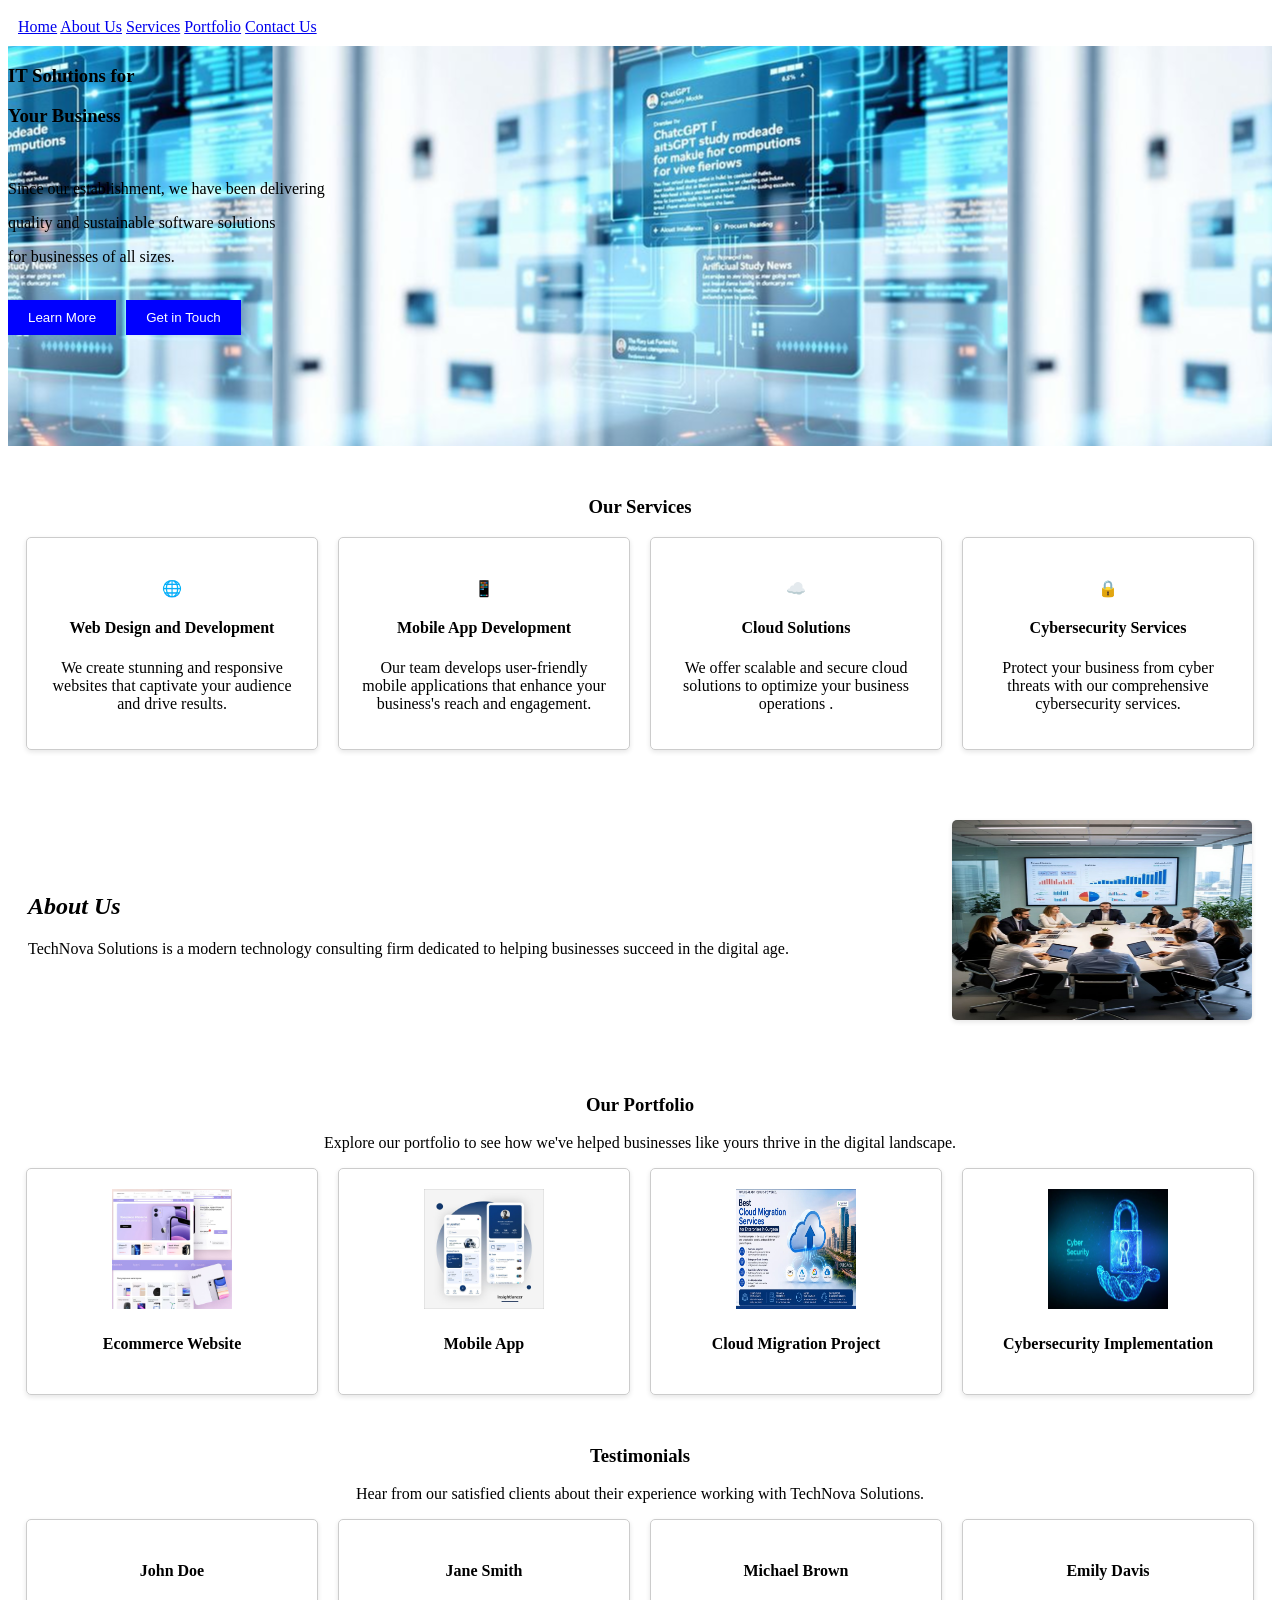
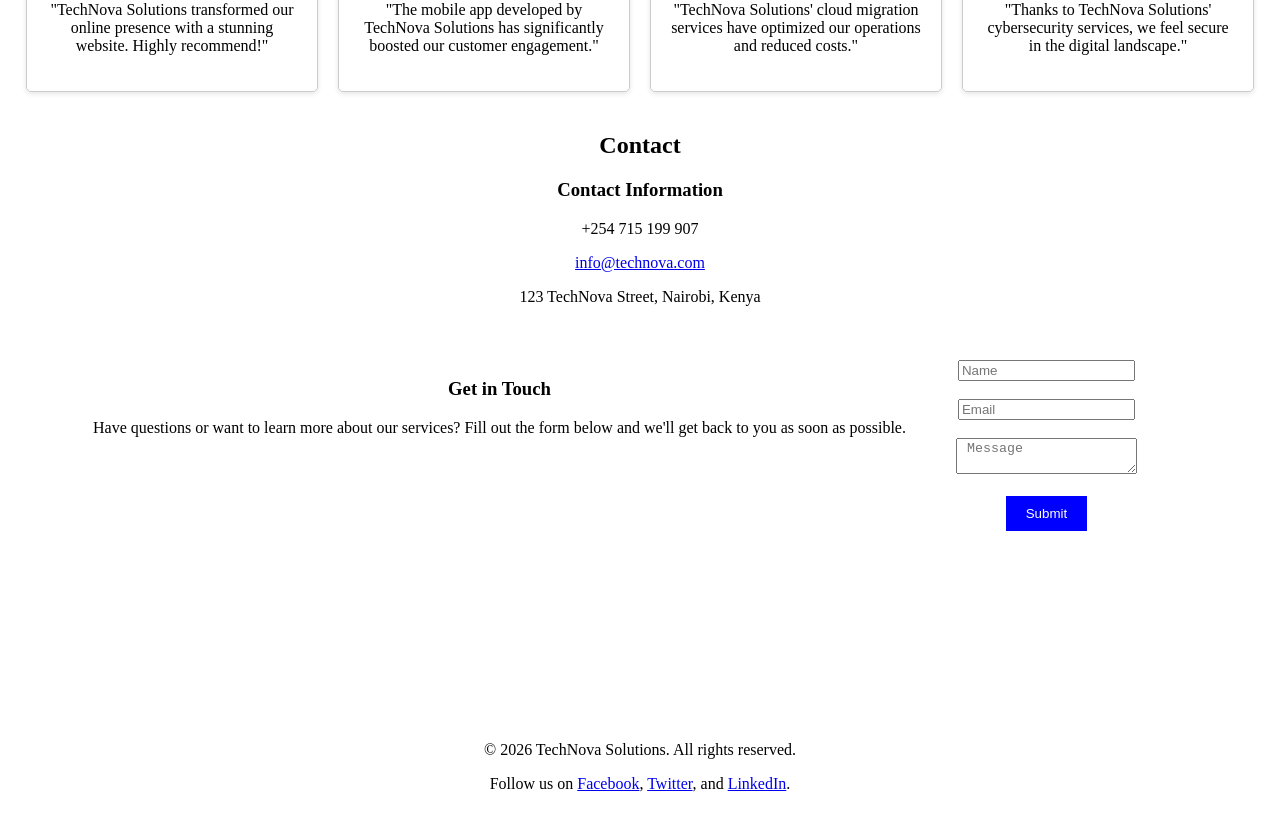
==== TechNova.html @ 7280eea5 "techstar" ====
<!doctype html>
<html lang="en">
  <head>
    <meta charset="UTF-8" />
    <meta name="viewport" content="width=device-width, initial-scale=1.0" />
    <title>Technova Solutions</title>
    <style>
     
      body {
        background-color: white;
        color: black;
      }
     
      
      .nav {
        background-color: white;
        color: black;
        padding: 10px;
      }
      .hero {
       
        background-position: center;
        height: 400px;
        text-align: left;
         display: flex;
         background-image: url("first image2.jpg");
      }
      

      
      .learn {
        background-color: blue;
        color: white;
        padding: 10px 20px;
        border: none;
        cursor: pointer;
      }
      .get-in-touch {
        background-color: blue;
        color: white;
        padding: 10px 20px;
        border: none;
        cursor: pointer;
      }
      .button {
        display: flex;
        gap: 10px;
      }
      .service-title {
        text-align: center;
        margin-top: 50px;
      }
      .cards-container {
        display: flex;
        justify-content: center;
        gap: 20px;
        flex-wrap: wrap;
      }
      .card {
        text-align: center;
        padding: 20px;
        border: 1px solid #ccc;
        border-radius: 5px;
        box-shadow: 0 2px 5px rgba(0, 0, 0, 0.1);
        width: 250px;

      }

      .about {
        display: flex;
        justify-content: space-between;
        align-items: center;
        margin-top: 50px;
        padding: 20px;
        text-align: left;
      
      }
      .about-us {
        font-size: 24px;
        margin-bottom: 20px;
        font-style: italic;
        align-items: center;
      }
        .about-image {
        width: 300px;
        height: 200px;
         border-radius: 5px;
         box-shadow: 0 2px 5px rgba(0, 0, 0, 0.1);
        }
        .myport {
        text-align: center;
        background-color: white;
        color: black;
        }
        .portfolio {
        display: flex;
        justify-content: center;
        gap: 20px;
        flex-wrap: wrap;
        }
        .port {
        text-align: center;
        text-align: center;
        padding: 20px;
        border: 1px solid #ccc;
        border-radius: 5px;
        box-shadow: 0 2px 5px rgba(0, 0, 0, 0.1);
        width: 250px;
        }
        .port-image {
             width: 120px;
            height: 120px;
        }
        .testimonials {
        text-align: center;
      }

      .contact {
        text-align: center;
        background-color: white;
        color: black;
        padding: 20px;
      }
      .form {
        display: flex;
        justify-content: center;
        gap: 50px;
        margin-top: 20px;
      }
      .map{
        width: 100%;
      }
      .map iframe{
        width: 90%;
        height: 150px;
        border: none;
      }
        .footer {
          text-align: center;
          padding: 20px;
          background-color: white;
          color: black;
        }
    </style>
  </head>
  <body>
    <div class="body">
    <div class="nav">
      <nav>
        <a href="index.html">Home</a>
        <a href="about.html">About Us</a>
        <a href="services.html">Services</a>
        <a href="portfolio.html">Portfolio</a>
        <a href="contact.html">Contact Us</a>
      </nav>
    </div>
    <div class="hero">
      <div>
        <h3>IT Solutions for</h3>
        <h3>Your Business</h3>
        <br />
        <p>Since our establishment, we have been delivering</p>
        <p>quality and sustainable software solutions</p>
        <p>for businesses of all sizes.</p>
        <br />
        <div class="button">
          <div>
            <button class="learn">Learn More</button>
          </div>
          <div>
            <button class="get-in-touch">Get in Touch</button>
          </div>
        </div>
      </div>
      
    </div>
    <div>
    <div>
        <h3 class="service-title">Our Services</h3>

    </div>
    <div class="cards-container">
        <div class="card">
            <h4>🌐</h4>
            <h4>Web Design and Development</h4>
            <p>We create stunning and responsive websites
            that captivate your audience and drive results.</p>
        </div>
        <div class="card">
            <h4>📱</h4>
            <h4>Mobile App Development</h4>
            <p>Our team develops user-friendly mobile applications
                 that enhance your business's reach and engagement.</p>
        </div>
        <div class="card">
            <h4>☁️</h4>
            <h4>Cloud Solutions</h4>
            <p>We offer scalable and secure cloud solutions
                 to optimize your business operations .</p>
        </div>
        <div class="card">
            <h4>🔒</h4>
            <h4>Cybersecurity Services</h4>
            <p>Protect your business from cyber threats with our comprehensive cybersecurity services.</p>
        </div>
        
    </div>
    <div class=" about">
        <div>
        <h3 class=" about-us">About Us</h3>
        <p>TechNova Solutions is a modern technology consulting firm
        dedicated to helping businesses succeed in the digital age.</p>
        </div>
             <div><img class="about-image" src="second image.jpg" alt="TechNova Solutions Team" /></div>
    </div>
    <div class="myport">
        <h3 class="service-title">Our Portfolio</h3>
        <p>Explore our portfolio to see how we've helped businesses like yours thrive in the digital landscape.</p>
        <div class="portfolio">
            <div class="port">
                <img class="port-image" src="ecommerce2.jpg">
                <h4>Ecommerce Website</h4>
            </div>
            <div class="port">
                <img class="port-image" src="mobile app.jpg">
                <h4>Mobile App</h4>
            </div>
            <div class="port">
                <img class="port-image" src="cloud migration.jpg">
                <h4>Cloud Migration Project</h4>
            </div>
            <div class="port">
                <img class="port-image" src="cybersec2.jpg">
                <h4>Cybersecurity Implementation</h4>
            </div>
        </div>
    </div>
    <div class=" testimonials">
        <h3 class="service-title">Testimonials</h3>
        <p>Hear from our satisfied clients about their experience working with TechNova Solutions.</p>
        <div class="cards-container">
            <div class="card">
                <h4>John Doe</h4>
                <p>"TechNova Solutions transformed our online presence with a stunning website. Highly recommend!"</p>
            </div>
            <div class="card">
                <h4>Jane Smith</h4>
                <p>"The mobile app developed by TechNova Solutions has significantly boosted our customer engagement."</p>
            </div>
            <div class="card">
                <h4>Michael Brown</h4>
                <p>"TechNova Solutions' cloud migration services have optimized our operations and reduced costs."</p>
            </div>
            <div class="card">
                <h4>Emily Davis</h4>
                <p>"Thanks to TechNova Solutions' cybersecurity services, we feel secure in the digital landscape."</p>
            </div>
        </div>

    </div>
    <div class="contact">
        <h2> Contact</h2>
        <h3>Contact Information</h3>
         <div class="info">
          <div>
            <p>+254 715 199 907</p>
            <p></p>
          </div>
          <div>
            <p><a href="mailto:info@technova.com">info@technova.com</a></p>
          </div>
          <div>
            <p>123 TechNova Street, Nairobi, Kenya</p>
         </div>
         <br>
         <div class="form">
           <div>
            <h3>Get in Touch</h3>
            <p>Have questions or want to learn more about our services? Fill out the form below and we'll get back to you as soon as possible.</p>
            </div>

            <div>
              <form>
                <input type="text" placeholder="Name" required><br><br>
                <input type="email" placeholder="Email" required><br><br>
                <textarea placeholder=" Message" required></textarea><br><br>
                <button type="submit" class="get-in-touch"> Submit</button>
              </form>
         </div>
         <div>
            </div>
        </div>
        </div>
        </div>
        <div class="map">
        <iframe src="https://www.google.com/maps/embed?pb=!1m14!1m12!1m3!1d131687.72414357247!2d36.78596137907779!3d-1.25476483483761!2m3!1f0!2f0!3f0!3m2!1i1024!2i768!4f13.1!5e0!3m2!1sen!2ske!4v1781192470724!5m2!1sen!2ske" width="600" height="450" style="border:0;" allowfullscreen="" loading="lazy" referrerpolicy="no-referrer-when-downgrade"></iframe>
      </div>
      <div class="footer">
        <p>&copy; 2026 TechNova Solutions. All rights reserved.</p>
        <p>Follow us on <a href="#">Facebook</a>, <a href="#">Twitter</a>, and <a href="#">LinkedIn</a>.</p>
        </div>



    </div>
  </body>
</html>
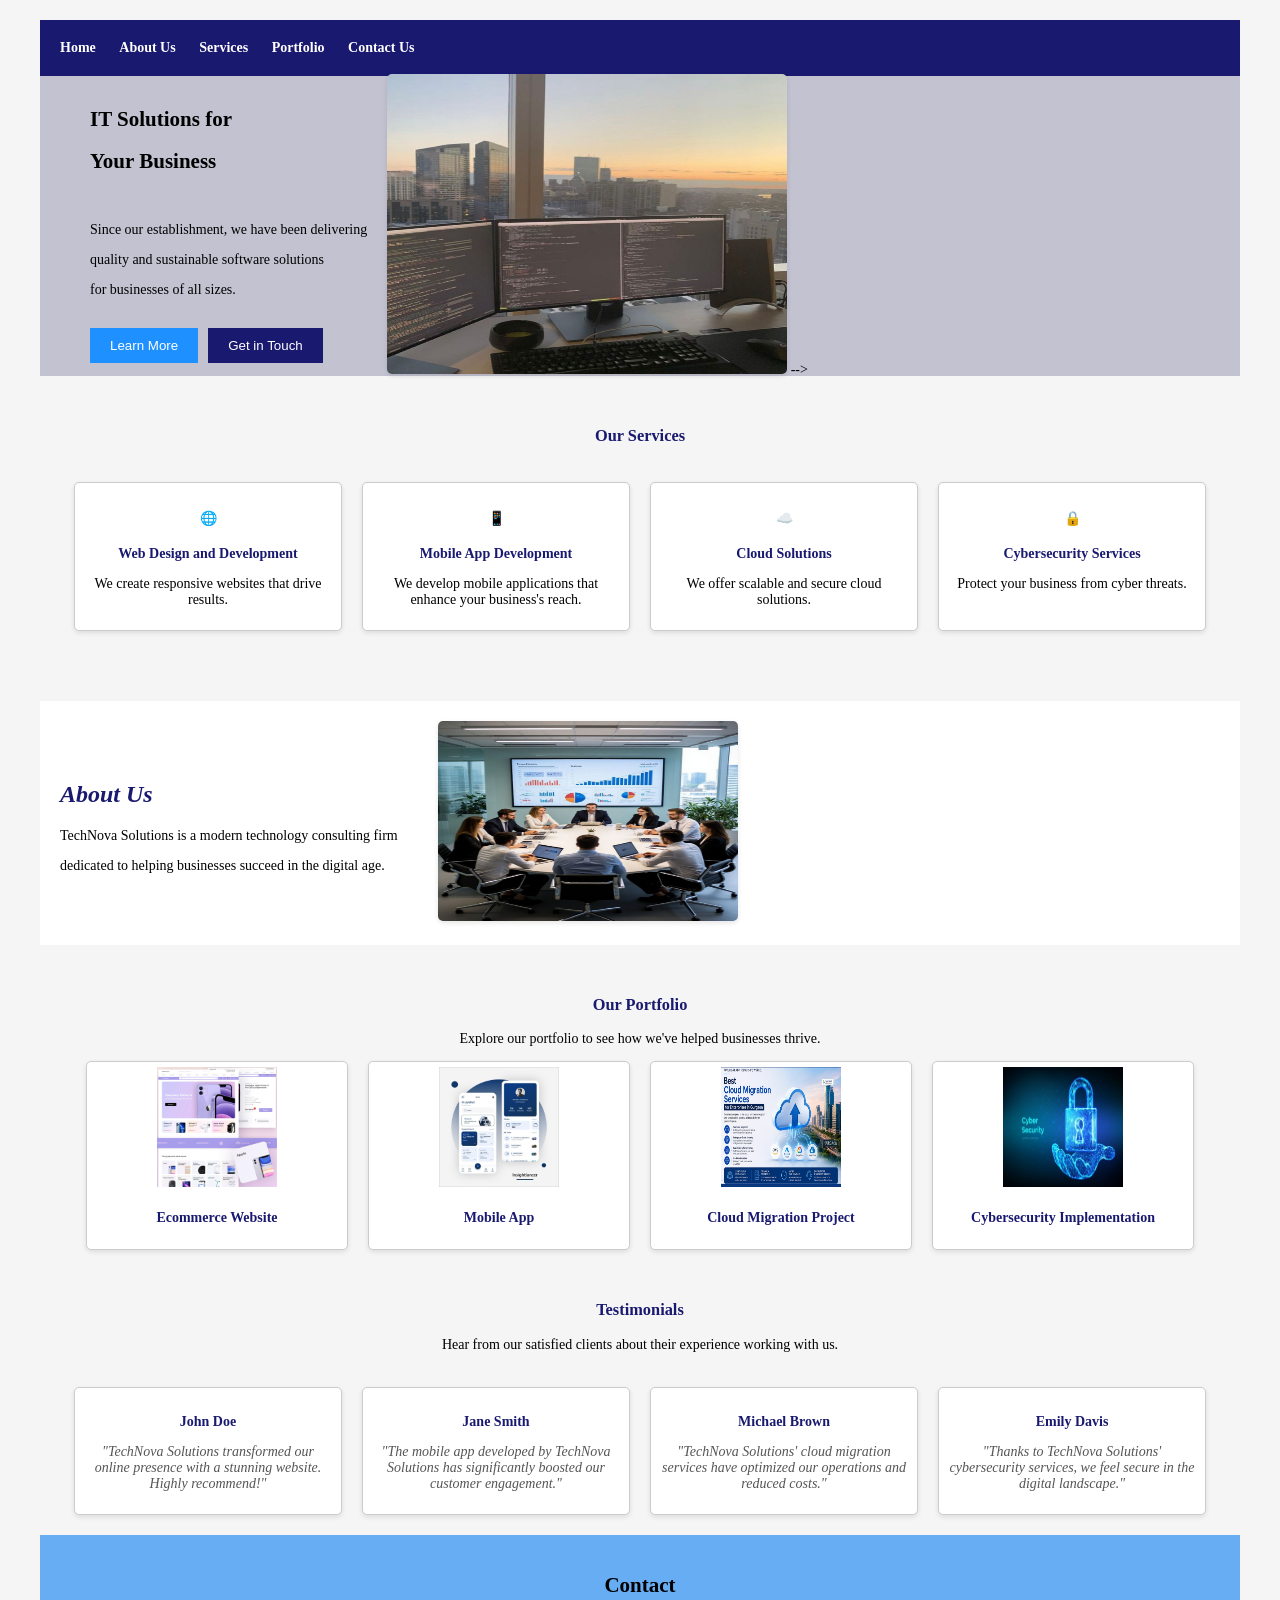
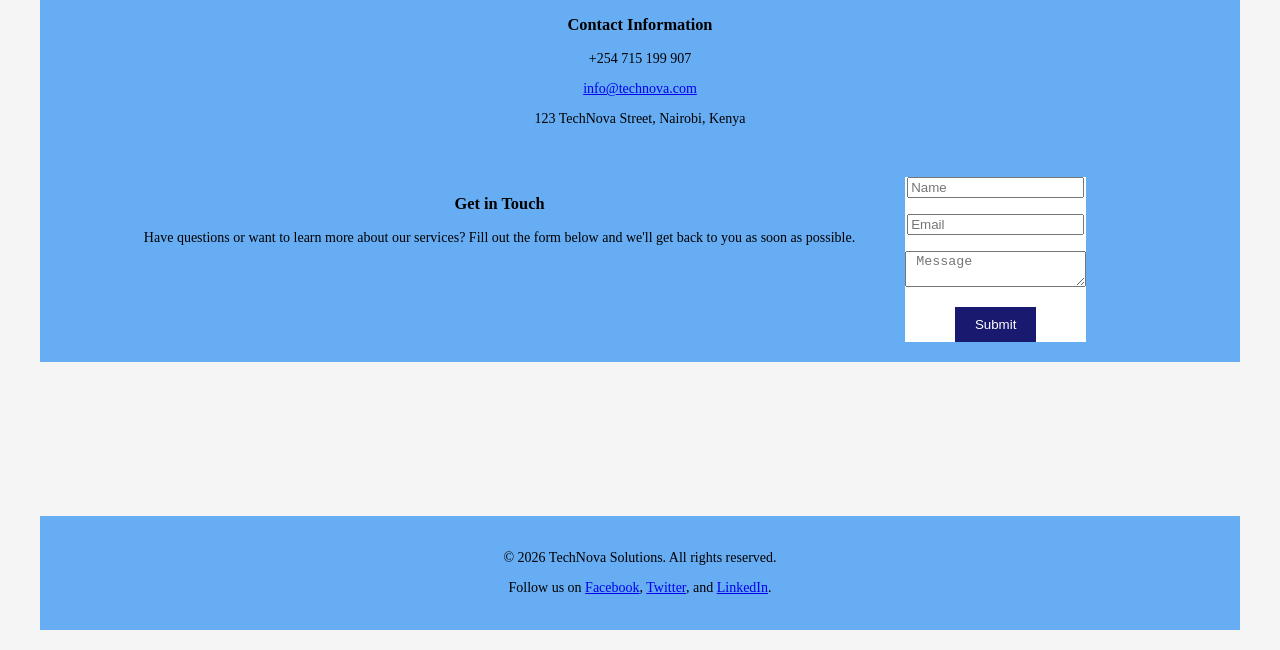
==== commit 6bef9389: "Tech project" ====
--- a/TechNova.html
+++ b/TechNova.html
@@ -4,144 +4,7 @@
     <meta charset="UTF-8" />
     <meta name="viewport" content="width=device-width, initial-scale=1.0" />
     <title>Technova Solutions</title>
-    <style>
-     
-      body {
-        background-color: white;
-        color: black;
-      }
-     
-      
-      .nav {
-        background-color: white;
-        color: black;
-        padding: 10px;
-      }
-      .hero {
-       
-        background-position: center;
-        height: 400px;
-        text-align: left;
-         display: flex;
-         background-image: url("first image2.jpg");
-      }
-      
-
-      
-      .learn {
-        background-color: blue;
-        color: white;
-        padding: 10px 20px;
-        border: none;
-        cursor: pointer;
-      }
-      .get-in-touch {
-        background-color: blue;
-        color: white;
-        padding: 10px 20px;
-        border: none;
-        cursor: pointer;
-      }
-      .button {
-        display: flex;
-        gap: 10px;
-      }
-      .service-title {
-        text-align: center;
-        margin-top: 50px;
-      }
-      .cards-container {
-        display: flex;
-        justify-content: center;
-        gap: 20px;
-        flex-wrap: wrap;
-      }
-      .card {
-        text-align: center;
-        padding: 20px;
-        border: 1px solid #ccc;
-        border-radius: 5px;
-        box-shadow: 0 2px 5px rgba(0, 0, 0, 0.1);
-        width: 250px;
-
-      }
-
-      .about {
-        display: flex;
-        justify-content: space-between;
-        align-items: center;
-        margin-top: 50px;
-        padding: 20px;
-        text-align: left;
-      
-      }
-      .about-us {
-        font-size: 24px;
-        margin-bottom: 20px;
-        font-style: italic;
-        align-items: center;
-      }
-        .about-image {
-        width: 300px;
-        height: 200px;
-         border-radius: 5px;
-         box-shadow: 0 2px 5px rgba(0, 0, 0, 0.1);
-        }
-        .myport {
-        text-align: center;
-        background-color: white;
-        color: black;
-        }
-        .portfolio {
-        display: flex;
-        justify-content: center;
-        gap: 20px;
-        flex-wrap: wrap;
-        }
-        .port {
-        text-align: center;
-        text-align: center;
-        padding: 20px;
-        border: 1px solid #ccc;
-        border-radius: 5px;
-        box-shadow: 0 2px 5px rgba(0, 0, 0, 0.1);
-        width: 250px;
-        }
-        .port-image {
-             width: 120px;
-            height: 120px;
-        }
-        .testimonials {
-        text-align: center;
-      }
-
-      .contact {
-        text-align: center;
-        background-color: white;
-        color: black;
-        padding: 20px;
-      }
-      .form {
-        display: flex;
-        justify-content: center;
-        gap: 50px;
-        margin-top: 20px;
-      }
-      .map{
-        width: 100%;
-      }
-      .map iframe{
-        width: 90%;
-        height: 150px;
-        border: none;
-      }
-        .footer {
-          text-align: center;
-          padding: 20px;
-          background-color: white;
-          color: black;
-        }
-    </style>
+    <link rel="stylesheet" href="style.css" />
   </head>
   <body>
     <div class="body">
@@ -155,13 +18,18 @@
       </nav>
     </div>
     <div class="hero">
-      <div>
-        <h3>IT Solutions for</h3>
-        <h3>Your Business</h3>
+      <div class="hero-welcome">
+        <div class="welcome">
+          
+        <h2>IT Solutions for</h2>
+        <h2>Your Business</h2>
+        </div>
         <br />
+        <div class= "p-welcome">
         <p>Since our establishment, we have been delivering</p>
         <p>quality and sustainable software solutions</p>
         <p>for businesses of all sizes.</p>
+        </div>
         <br />
         <div class="button">
           <div>
@@ -171,6 +39,10 @@
             <button class="get-in-touch">Get in Touch</button>
           </div>
         </div>
+      </div>
+      <div class= "hero-image">
+       <img src="hero image.jpg" alt="TechNova Solutions" style="width: 400px; height: 300px; border-radius: 5px; box-shadow: 0 2px 5px rgba(0, 0, 0, 0.1);" /> -->
+
       </div>
       
     </div>
@@ -183,39 +55,37 @@
         <div class="card">
             <h4>🌐</h4>
             <h4>Web Design and Development</h4>
-            <p>We create stunning and responsive websites
-            that captivate your audience and drive results.</p>
+            <p>We create  responsive websites
+            that  drive results.</p>
         </div>
         <div class="card">
             <h4>📱</h4>
             <h4>Mobile App Development</h4>
-            <p>Our team develops user-friendly mobile applications
-                 that enhance your business's reach and engagement.</p>
+            <p>We develop  mobile applications
+                that enhance your business's reach.</p>
         </div>
         <div class="card">
             <h4>☁️</h4>
             <h4>Cloud Solutions</h4>
-            <p>We offer scalable and secure cloud solutions
-                 to optimize your business operations .</p>
+            <p>We offer scalable and secure cloud solutions.</p>
         </div>
         <div class="card">
             <h4>🔒</h4>
             <h4>Cybersecurity Services</h4>
-            <p>Protect your business from cyber threats with our comprehensive cybersecurity services.</p>
+            <p>Protect your business from cyber threats.</p>
         </div>
         
     </div>
     <div class=" about">
         <div>
         <h3 class=" about-us">About Us</h3>
-        <p>TechNova Solutions is a modern technology consulting firm
-        dedicated to helping businesses succeed in the digital age.</p>
+        <p>TechNova Solutions is a modern technology consulting firm</p><p>dedicated to helping businesses succeed in the digital age.</p>
         </div>
              <div><img class="about-image" src="second image.jpg" alt="TechNova Solutions Team" /></div>
     </div>
     <div class="myport">
         <h3 class="service-title">Our Portfolio</h3>
-        <p>Explore our portfolio to see how we've helped businesses like yours thrive in the digital landscape.</p>
+        <p>Explore our portfolio to see how we've helped businesses thrive.</p>
         <div class="portfolio">
             <div class="port">
                 <img class="port-image" src="ecommerce2.jpg">
@@ -237,23 +107,23 @@
     </div>
     <div class=" testimonials">
         <h3 class="service-title">Testimonials</h3>
-        <p>Hear from our satisfied clients about their experience working with TechNova Solutions.</p>
+        <p>Hear from our satisfied clients about their experience working with us.</p>
         <div class="cards-container">
             <div class="card">
                 <h4>John Doe</h4>
-                <p>"TechNova Solutions transformed our online presence with a stunning website. Highly recommend!"</p>
+                <p class="p-testimonial">"TechNova Solutions transformed our online presence with a stunning website. Highly recommend!"</p>
             </div>
             <div class="card">
                 <h4>Jane Smith</h4>
-                <p>"The mobile app developed by TechNova Solutions has significantly boosted our customer engagement."</p>
+                <p class="p-testimonial">"The mobile app developed by TechNova Solutions has significantly boosted our customer engagement."</p>
             </div>
             <div class="card">
                 <h4>Michael Brown</h4>
-                <p>"TechNova Solutions' cloud migration services have optimized our operations and reduced costs."</p>
+                <p class="p-testimonial">"TechNova Solutions' cloud migration services have optimized our operations and reduced costs."</p>
             </div>
             <div class="card">
                 <h4>Emily Davis</h4>
-                <p>"Thanks to TechNova Solutions' cybersecurity services, we feel secure in the digital landscape."</p>
+                <p class="p-testimonial">"Thanks to TechNova Solutions' cybersecurity services, we feel secure in the digital landscape."</p>
             </div>
         </div>
 
--- a/style.css
+++ b/style.css
@@ -0,0 +1,220 @@
+      body {
+        background-color: whitesmoke;
+        color: black;
+        font-size: 14px;
+        max-width: 1200px;
+        margin: 0 auto;
+        padding: 20px;
+      }
+      .nav{
+        background-color: midnightblue;
+        display: flex;
+        justify-content: space-between;
+        padding: 20px;
+        color: white;
+      }
+      .nav a{
+        color: white;
+        font-weight: bold;
+        text-decoration: none;
+        margin-right: 20px;
+      }
+      .here-welcome{
+        background-color: transparent;
+        width: 45%;
+      }
+
+     .welcome{
+      background-color:transparent;
+      color:black;
+     }
+     .hero-welcome{
+      background-color:transparent;
+      color:white;
+       display: flex;
+       flex-direction: column;
+       justify-content: center;
+       align-items: flex-start;
+     }
+     .p-welcome{
+      background-color:transparent;
+      color:black;}
+     
+      .hero {
+       
+        background-position: center;
+        height: 200px;
+        align-items: center;
+      
+       background-color: rgb(194, 194, 209);
+        padding: 50px;
+         display: flex;
+        margin-bottom: 50px;
+        gap: 20px;
+
+        
+      }
+      .hero-image{
+        width: 50%;
+      }
+      .hero-image img{
+        width: 500px;
+        height: 350px;
+        border-radius: 10px;
+
+      }
+      
+
+      
+      .learn {
+        background-color: dodgerblue;
+        color: white;
+        padding: 10px 20px;
+        border: none;
+        cursor: pointer;
+      }
+      .get-in-touch {
+        background-color: transparent;
+        border: 2px solid white;
+        color: white;
+        padding: 10px 20px;
+        border: none;
+        cursor: pointer;
+      }
+      .button {
+        display: flex;
+        gap: 10px;
+      }
+      .service-title {
+        text-align: center;
+        margin-top: 50px;
+        color:midnightblue;
+      }
+      .cards-container {
+        display: flex;
+        justify-content: center;
+        padding: 20px;
+        gap: 20px;
+        flex-wrap: wrap;
+        background-color: whitesmoke;
+      }
+      .card {
+        text-align: center;
+        padding: 8px;
+        border: 1px solid #ccc;
+        border-radius: 5px;
+        box-shadow: 0 2px 5px rgba(0, 0, 0, 0.1);
+        width: 250px;
+        background-color: white;
+
+
+
+      }
+      .card h4 {
+        margin-bottom: 10px;
+        color: midnightblue;
+      }
+
+      .about {
+        display: flex;
+        align-items: center;
+        margin-top: 50px;
+        padding: 20px;
+        text-align: left;
+        background-color: white;
+        gap: 40px;
+      
+      }
+      .about-us {
+        font-size: 24px;
+        margin-bottom: 20px;
+        font-style: italic;
+        align-items: center;
+        background-color: transparent;
+        color: midnightblue;
+      }
+        .about-image {
+        width: 300px;
+        height: 200px;
+         border-radius: 5px;
+         box-shadow: 0 2px 5px rgba(0, 0, 0, 0.1);
+        }
+        .myport {
+        text-align: center;
+        background-color: whitesmoke;
+        color: black;
+        }
+        .portfolio {
+        display: flex;
+        justify-content: center;
+        gap: 20px;
+        flex-wrap: wrap;
+        }
+        .port {
+        text-align: center;
+        text-align: center;
+        padding: 5px;
+        border: 1px solid #ccc;
+        border-radius: 5px;
+        box-shadow: 0 2px 5px rgba(0, 0, 0, 0.1);
+        width: 250px;
+        background-color: white;
+        }
+        .port h4 {
+          color: midnightblue;}
+
+        
+        .port-image {
+             width: 120px;
+            height: 120px;
+        }
+        .testimonials {
+        text-align: center;
+        background-color: whitesmoke;
+      }
+
+      .contact {
+        text-align: center;
+        background-color: rgb(102, 173, 244);
+        color: black;
+        padding: 20px;
+      }
+      .form {
+        display: flex;
+        justify-content: center;
+        gap: 50px;
+        margin-top: 20px;
+        text-decoration: italic;
+        
+      }
+      .p-testimonial {
+        font-style: italic;
+        color: #555;
+      }
+      .map{
+        width: 100%;
+      }
+      .map iframe{
+        width: 90%;
+        height: 150px;
+        border: none;
+      }
+        .footer {
+          text-align: center;
+          padding: 20px;
+          background-color: rgb(102, 173, 244);
+          color: black;
+
+        }
+        form{
+          background-color: white;
+          color: black;
+        }
+        .get-in-touch{
+          background-color: midnightblue;
+          color: white;
+        }
+
+
+
+    
